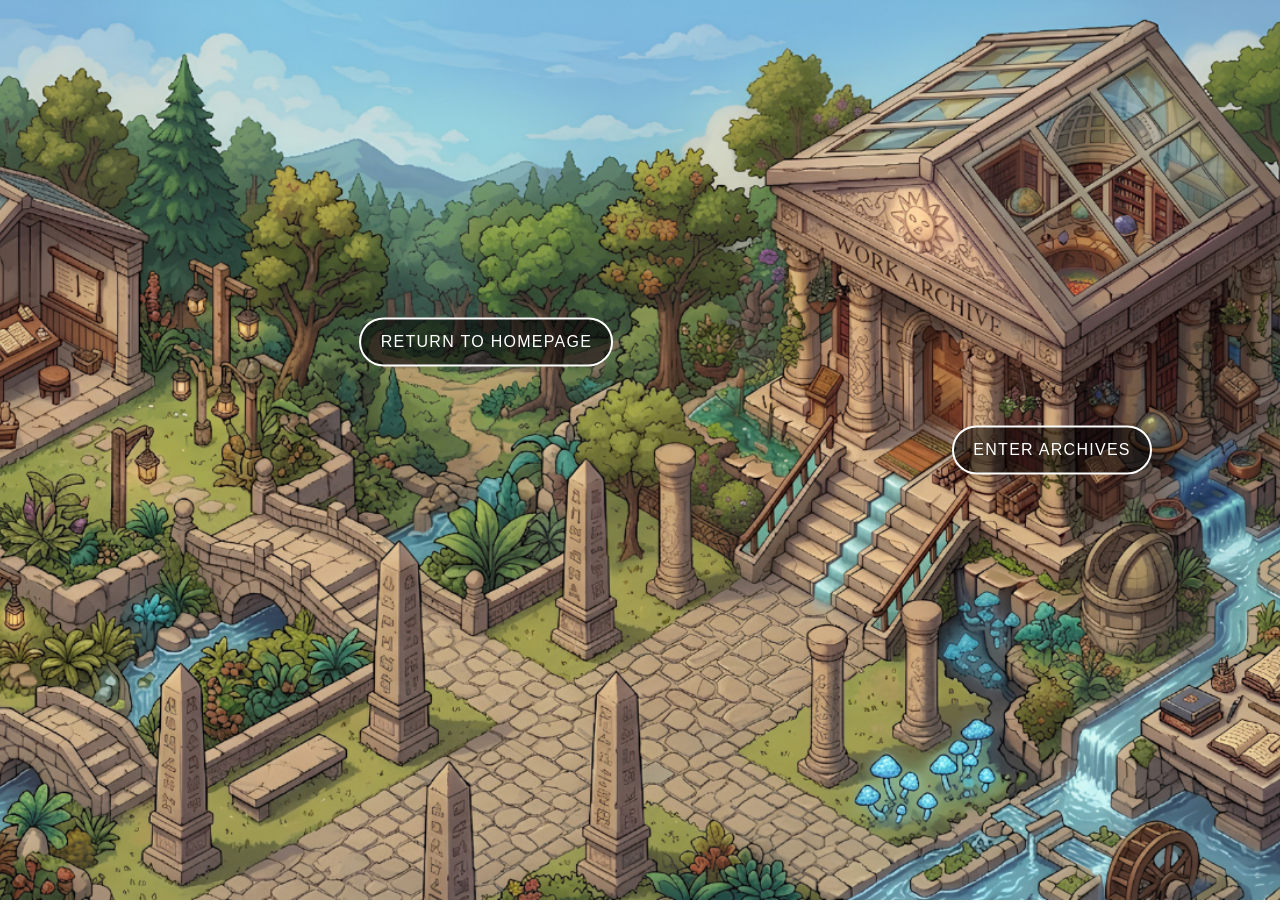
==== archive.html @ c8491c0c "starting to cook (figured out theme and zoom features)" ====
<!DOCTYPE html>
<html>

<head>
    <title>Archive</title>
    <meta charset="UTF-8">
    <meta name="viewport" content="width=device-width, initial-scale=1.0">
    <link rel="stylesheet" href="style.css">
</head>

<body>
    <div class="container">
        <img src="imgs/archivework.png" id="map">

        <!-- Clickable area for the temple -->
        <div id="templeArea"></div>
        <a href="archives.html">
            <button id="enterArchives">enter archives</button>
        </a>
        <a href="index.html">
            <button id="returnHome">return to homepage</button>
        </a>
    </div>

    <script src="script.js"></script>
</body>

</html>
---- style.css ----
body {
  margin: 0;
  overflow: hidden;
}

.container {
  position: relative;
  width: 100vw;
  height: 100vh;
}

#map {
  width: 100%;
  height: 100%;
  object-fit: cover;
  transition: transform 0.6s ease;
  transform-origin: right 50%;
}

/* Zoomed state */
.zoomed {
  transform: scale(2);
  /* adjust zoom level */
}

/* Optional: clickable area overlay */
#templeArea {
  position: absolute;
  right: 0;
  top: 0;
  width: 40%;
  height: 100%;
  cursor: pointer;
}

#enterArchives {
  position: absolute;
  right: 10%;
  top: 50%;
  transform: translateY(-50%);
  padding: 0.85rem 1.2rem;
  border: 2px solid white;
  border-radius: 999px;
  background: rgba(0, 0, 0, 0.55);
  color: white;
  font-size: 1rem;
  text-transform: uppercase;
  letter-spacing: 0.08em;
  cursor: pointer;
  z-index: 2;
}

#enterArchives:hover {
  background: rgba(255, 255, 255, 0.15);
}

#returnHome {
  position: absolute;
  left: 38%;
  top: 38%;
  transform: translate(-50%, -50%);
  padding: 0.85rem 1.2rem;
  border: 2px solid white;
  border-radius: 999px;
  background: rgba(0, 0, 0, 0.55);
  color: white;
  font-size: 1rem;
  text-transform: uppercase;
  letter-spacing: 0.08em;
  cursor: pointer;
  z-index: 2;
}

#returnHome:hover {
  background: rgba(255, 255, 255, 0.15);
}

#map.zoomed-temple ~ #returnHome {
  display: none;
}

#map.zoomed-return ~ #enterArchives {
  display: none;
}
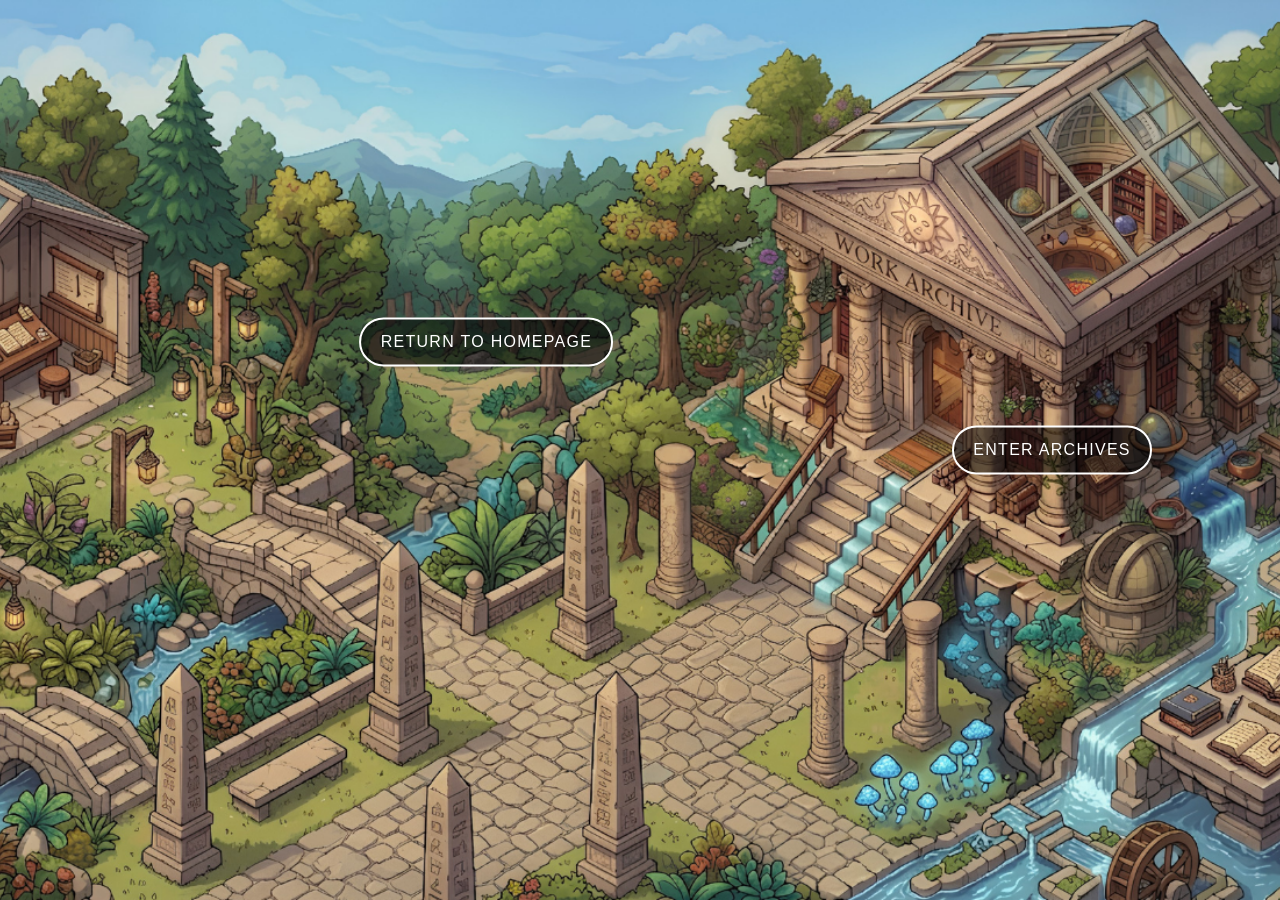
==== commit 879c9094: "actually cooking rn" ====
--- a/archive.html
+++ b/archive.html
@@ -14,12 +14,10 @@
 
         <!-- Clickable area for the temple -->
         <div id="templeArea"></div>
-        <a href="archives.html">
-            <button id="enterArchives">enter archives</button>
-        </a>
-        <a href="index.html">
-            <button id="returnHome">return to homepage</button>
-        </a>
+
+        <button id="enterArchives">enter archives</button>
+
+        <button id="returnHomea">return to homepage</button>
     </div>
 
     <script src="script.js"></script>
--- a/style.css
+++ b/style.css
@@ -1,12 +1,17 @@
+html,
 body {
   margin: 0;
+  padding: 0;
+  width: 100%;
+  height: 100%;
   overflow: hidden;
 }
 
 .container {
-  position: relative;
-  width: 100vw;
-  height: 100vh;
+  position: fixed;
+  inset: 0;
+  width: 100%;
+  height: 100%;
 }
 
 #map {
@@ -54,7 +59,67 @@
   background: rgba(255, 255, 255, 0.15);
 }
 
-#returnHome {
+#goArchives {
+  position: absolute;
+  left: 13%;
+  bottom: 62%;
+  padding: 0.85rem 1.2rem;
+  border: 2px solid white;
+  border-radius: 999px;
+  background: rgba(0, 0, 0, 0.55);
+  color: white;
+  font-size: 1rem;
+  text-transform: uppercase;
+  letter-spacing: 0.08em;
+  cursor: pointer;
+  z-index: 2;
+}
+
+#goArchives:hover {
+  background: rgba(255, 255, 255, 0.15);
+}
+
+#exitArchives {
+  position: absolute;
+  left: 57%;
+  bottom: 52%;
+  padding: 0.85rem 1.2rem;
+  border: 2px solid white;
+  border-radius: 999px;
+  background: rgba(0, 0, 0, 0.55);
+  color: white;
+  font-size: 1rem;
+  text-transform: uppercase;
+  letter-spacing: 0.08em;
+  cursor: pointer;
+  z-index: 2;
+}
+
+#exitArchives:hover {
+  background: rgba(255, 255, 255, 0.15);
+}
+
+#viewWork {
+  position: absolute;
+  left: 18%;
+  bottom: 18%;
+  padding: 0.85rem 1.2rem;
+  border: 2px solid white;
+  border-radius: 999px;
+  background: rgba(0, 0, 0, 0.55);
+  color: white;
+  font-size: 1rem;
+  text-transform: uppercase;
+  letter-spacing: 0.08em;
+  cursor: pointer;
+  z-index: 2;
+}
+
+#viewWork:hover {
+  background: rgba(255, 255, 255, 0.15);
+}
+
+#returnHomea {
   position: absolute;
   left: 38%;
   top: 38%;
@@ -70,8 +135,126 @@
   cursor: pointer;
   z-index: 2;
 }
-
-#returnHome:hover {
+#returnHomea:hover {
+  background: rgba(255, 255, 255, 0.15);
+}
+
+#returnHomeb {
+  position: absolute;
+  left: 82%;
+  bottom: 10%;
+  transform: translate(-50%, -50%);
+  padding: 0.85rem 1.2rem;
+  border: 2px solid white;
+  border-radius: 999px;
+  background: rgba(0, 0, 0, 0.55);
+  color: white;
+  font-size: 1rem;
+  text-transform: uppercase;
+  letter-spacing: 0.08em;
+  cursor: pointer;
+  z-index: 2;
+}
+
+#returnHomeb:hover {
+  background: rgba(255, 255, 255, 0.15);
+}
+
+#goDocks {
+  position: absolute;
+  right: 55%;
+  bottom: 10%;
+  padding: 0.85rem 1.2rem;
+  border: 2px solid white;
+  border-radius: 999px;
+  background: rgba(0, 0, 0, 0.55);
+  color: white;
+  font-size: 1rem;
+  text-transform: uppercase;
+  letter-spacing: 0.08em;
+  cursor: pointer;
+  z-index: 2;
+}
+
+#goDocks:hover {
+  background: rgba(255, 255, 255, 0.15);
+}
+#goUnder {
+  position: absolute;
+  right: 66%;
+  bottom: 20%;
+  padding: 0.85rem 1.2rem;
+  border: 2px solid white;
+  border-radius: 999px;
+  background: rgba(0, 0, 0, 0.55);
+  color: white;
+  font-size: 1rem;
+  text-transform: uppercase;
+  letter-spacing: 0.08em;
+  cursor: pointer;
+  z-index: 2;
+}
+
+#goUnder:hover {
+  background: rgba(255, 255, 255, 0.15);
+}
+#returnUp {
+  position: absolute;
+  left: 76%;
+  top: 10%;
+  padding: 0.85rem 1.2rem;
+  border: 2px solid white;
+  border-radius: 999px;
+  background: rgba(0, 0, 0, 0.55);
+  color: white;
+  font-size: 1rem;
+  text-transform: uppercase;
+  letter-spacing: 0.08em;
+  cursor: pointer;
+  z-index: 2;
+}
+
+#returnUp:hover {
+  background: rgba(255, 255, 255, 0.15);
+}
+
+#goWaydown {
+  position: absolute;
+  left: 88%;
+  top: 40%;
+  padding: 0.85rem 1.2rem;
+  border: 2px solid white;
+  border-radius: 999px;
+  background: rgba(0, 0, 0, 0.55);
+  color: white;
+  font-size: 1rem;
+  text-transform: uppercase;
+  letter-spacing: 0.08em;
+  cursor: pointer;
+  z-index: 2;
+}
+
+#goWaydown:hover {
+  background: rgba(255, 255, 255, 0.15);
+}
+
+#leaveTown {
+  position: absolute;
+  left: 57%;
+  top: 38%;
+  padding: 0.85rem 1.2rem;
+  border: 2px solid white;
+  border-radius: 999px;
+  background: rgba(0, 0, 0, 0.55);
+  color: white;
+  font-size: 1rem;
+  text-transform: uppercase;
+  letter-spacing: 0.08em;
+  cursor: pointer;
+  z-index: 2;
+}
+
+#leaveTown:hover {
   background: rgba(255, 255, 255, 0.15);
 }
 
